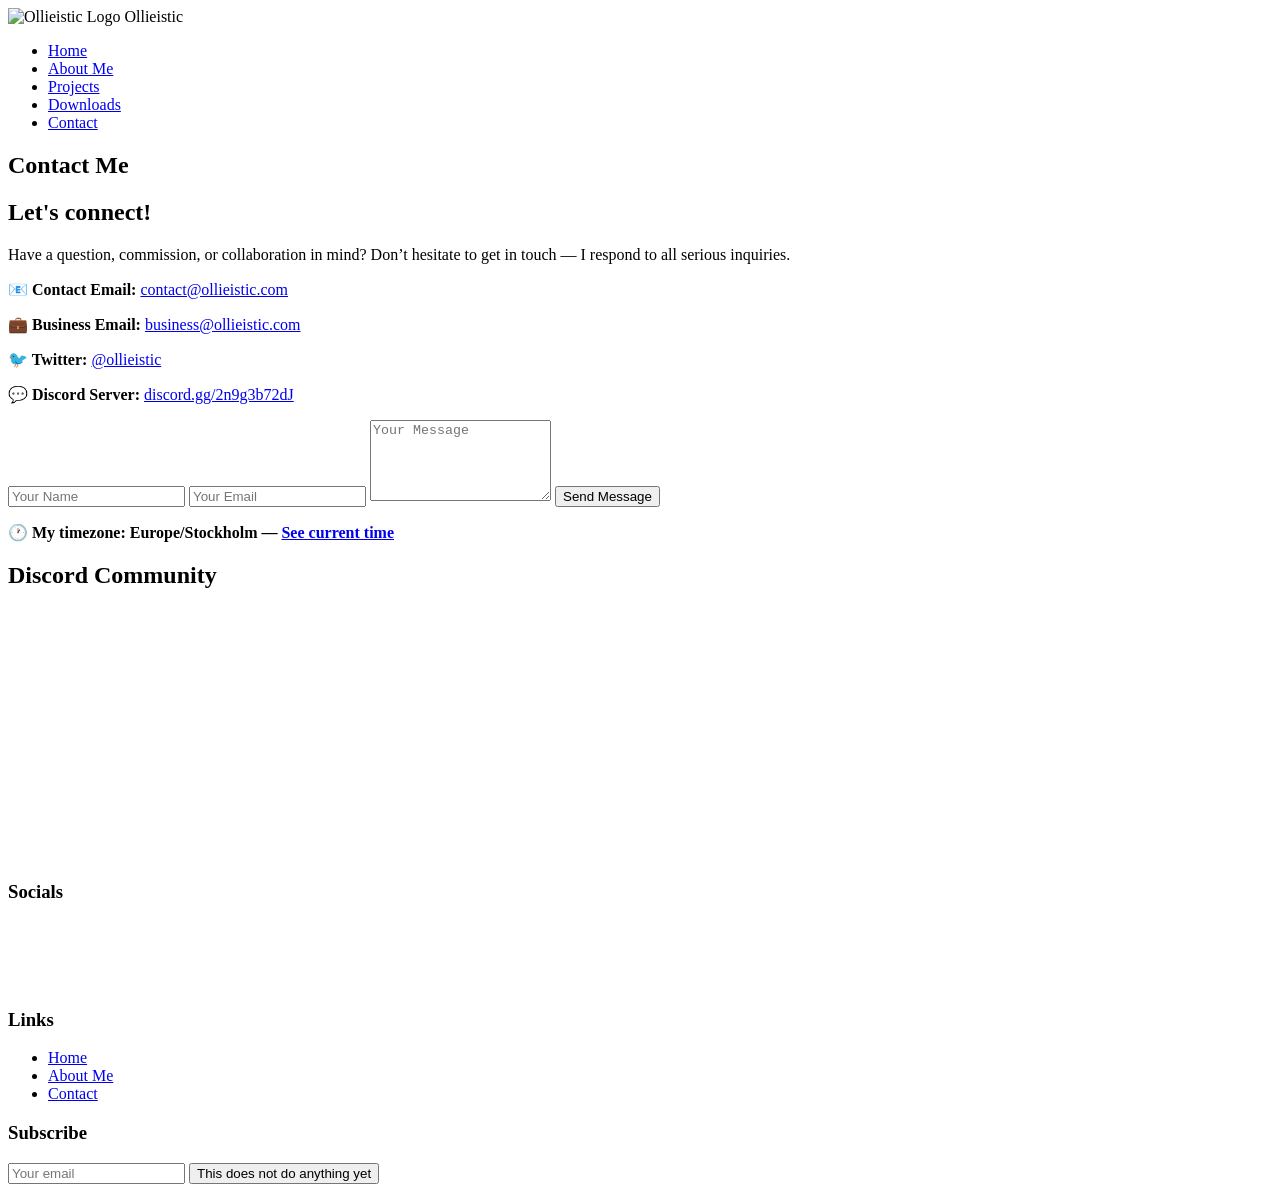
==== contact/index.html @ 779db969 "File upload" ====
<!DOCTYPE html>
<html lang="en">
<head>
  <meta charset="UTF-8" />
  <meta name="viewport" content="width=device-width, initial-scale=1" />
  <title>Contact | Ollieistic</title>
  <link rel="stylesheet" href="contact/styles.css" />
</head>
<body>
  <nav class="navbar">
    <div class="logo-container">
      <img src="images/logo.png" alt="Ollieistic Logo" class="logo" />
      <span class="logo-text">Ollieistic</span>
    </div>
    <ul class="nav-links">
      <li><a href="/" class="nav-link">Home</a></li>
      <li><a href="/#about" class="nav-link">About Me</a></li>
      <li><a href="/#projects" class="nav-link">Projects</a></li>
      <li><a href="/downloads" class="nav-link">Downloads</a></li>
      <li><a href="/contact" class="nav-link cta">Contact</a></li>
    </ul>
  </nav>

  <div class="content-container">

    <section class="contact-header">
        <h1>Contact Me</h1>
    </section>

    <div class="contact-grid">
      <div class="contact-info">
        <h2>Let's connect!</h2>
        <p>Have a question, commission, or collaboration in mind? Don’t hesitate to get in touch — I respond to all serious inquiries.</p>
        <p><strong>📧 Contact Email:</strong> <a href="mailto:contact@olliestic.com">contact@ollieistic.com</a></p>
        <p><strong>💼 Business Email:</strong> <a href="mailto:business@ollieistic.com">business@ollieistic.com</a></p>
        <p><strong>🐦 Twitter: </strong> <a href="https://twitter.com/ollieistic">@ollieistic</a></p>
        <p><strong>💬 Discord Server:</strong> <a href="https://discord.gg/2n9g3b72dJ">discord.gg/2n9g3b72dJ</a></p>
      </div>

      <form class="contact-form">
        <input type="text" placeholder="Your Name" required>
        <input type="email" placeholder="Your Email" required>
        <textarea rows="5" placeholder="Your Message" required></textarea>
        <button type="submit">Send Message</button>
      </form>
    </div>

    <section class="timezone-section">
        <p><strong>
            🕐 My timezone: Europe/Stockholm — 
            <a href="https://time.is/Stockholm" target="_blank" rel="noopener noreferrer">
                See current time
            </a>
        </strong></p>
    </section>
  </div>

    <section class="discord-widget">
        <h2>Discord Community</h2>
        <iframe
            src="https://discord.com/widget?id=1191199319190159390&theme=dark"
            width="550"
            height="250"
            allowtransparency="true"
            frameborder="0"
            sandbox="allow-popups allow-popups-to-escape-sandbox allow-same-origin allow-scripts">
        </iframe>
    </section>


  <footer class="site-footer">
    <div class="footer-container">

      <div class="footer-section">
        <h3>Socials</h3>
        <div class="social-icons">
          <a href="https://x.com/ollieistic" class="social-icon" target="_blank" aria-label="X"><img src="/images/social-icons/x.svg" alt="Twitter"></a>
          <a href="https://github.com/ollieistic" class="social-icon" target="_blank" aria-label="GitHub"><img src="/images/social-icons/github.svg" alt="GitHub"></a>
          <a href="https://youtube.com/@ollieistic" class="social-icon" target="_blank" aria-label="YouTube"><img src="/images/social-icons/youtube.svg" alt="YouTube"></a>
          <a href="https://discord.gg/2n9g3b72dJ" class="social-icon" target="_blank" aria-label="Discord"><img src="/images/social-icons/discord.svg" alt="Discord"></a>
          <a href="https://www.roblox.com/users/963408600/profile" class="social-icon" target="_blank" aria-label="Roblox"><img src="/images/social-icons/roblox.svg" alt="Roblox"></a>
          <a href="https://steamcommunity.com/id/ollieistic" class="social-icon" target="_blank" aria-label="Steam"><img src="/images/social-icons/steam.svg" alt="Steam"></a>
          <a href="https://paypal.me/ollieistic" class="social-icon" target="_blank" aria-label="PayPal"><img src="/images/social-icons/paypal.svg" alt="PayPal"></a>
        </div>
      </div>

      <div class="footer-section">
        <h3>Links</h3>
        <ul class="footer-links">
          <li><a href="/">Home</a></li>
          <li><a href="/#about">About Me</a></li>
          <li><a href="/contact">Contact</a></li>
        </ul>
      </div>

      <div class="footer-section">
        <h3>Subscribe</h3>
        <form class="subscribe-form">
          <input type="email" placeholder="Your email" required>
          <button type="submit">This does not do anything yet</button>
        </form>
      </div>
    </div>
  </footer>
</body>
</html>
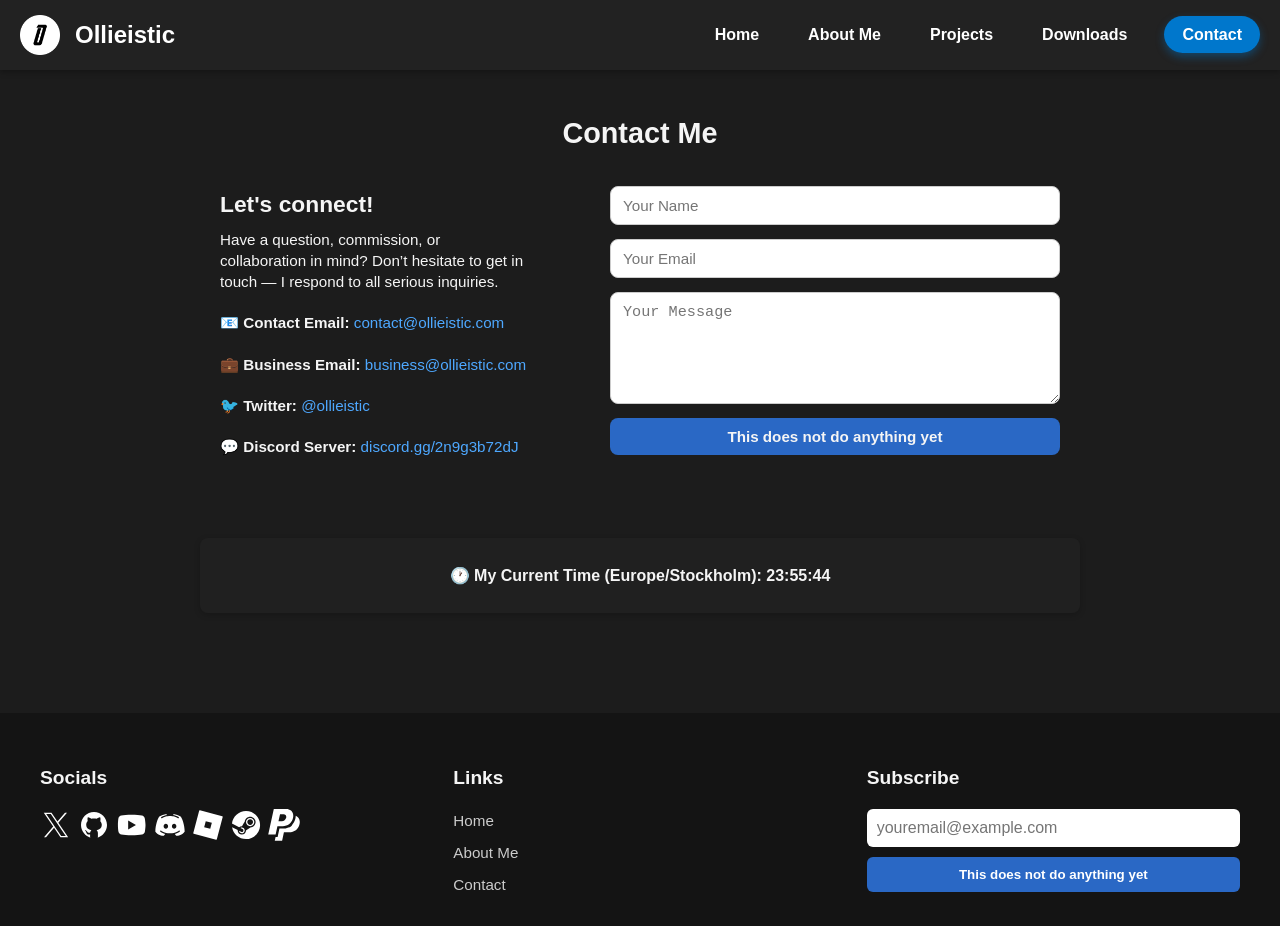
==== commit d2b2c8b2: "deploy: 174a181e7b8d6e71dcfb3ba473364c70d91aa9e7" ====
--- a/contact/index.html
+++ b/contact/index.html
@@ -4,12 +4,14 @@
   <meta charset="UTF-8" />
   <meta name="viewport" content="width=device-width, initial-scale=1" />
   <title>Contact | Ollieistic</title>
-  <link rel="stylesheet" href="contact/styles.css" />
+  <link rel="stylesheet" href="/src/css/contact.css" />
+  <link rel="stylesheet" href="/src/css/shared.css" />
+  <script src="/src/js/timezone.js" defer></script>
 </head>
 <body>
   <nav class="navbar">
     <div class="logo-container">
-      <img src="images/logo.png" alt="Ollieistic Logo" class="logo" />
+      <img src="/src/assets/img/logo.png" alt="Logo" class="logo" />
       <span class="logo-text">Ollieistic</span>
     </div>
     <ul class="nav-links">
@@ -41,66 +43,50 @@
         <input type="text" placeholder="Your Name" required>
         <input type="email" placeholder="Your Email" required>
         <textarea rows="5" placeholder="Your Message" required></textarea>
-        <button type="submit">Send Message</button>
+        <button type="submit">This does not do anything yet</button>
       </form>
     </div>
 
     <section class="timezone-section">
-        <p><strong>
-            🕐 My timezone: Europe/Stockholm — 
-            <a href="https://time.is/Stockholm" target="_blank" rel="noopener noreferrer">
-                See current time
-            </a>
-        </strong></p>
+      <p><strong>
+        🕐 My Current Time (Europe/Stockholm): <span id="sweden-time">Loading...</span>
+      </strong></p>
     </section>
-  </div>
+    </div>
 
-    <section class="discord-widget">
-        <h2>Discord Community</h2>
-        <iframe
-            src="https://discord.com/widget?id=1191199319190159390&theme=dark"
-            width="550"
-            height="250"
-            allowtransparency="true"
-            frameborder="0"
-            sandbox="allow-popups allow-popups-to-escape-sandbox allow-same-origin allow-scripts">
-        </iframe>
-    </section>
+    <footer class="site-footer">
+      <div class="footer-container">
 
+        <div class="footer-section">
+          <h3>Socials</h3>
+          <div class="social-icons">
+            <a href="https://x.com/ollieistic" class="social-icon" target="_blank" aria-label="X"><img src="/src/assets/icons/x.svg" alt="Twitter"></a>
+            <a href="https://github.com/ollieistic" class="social-icon" target="_blank" aria-label="GitHub"><img src="/src/assets/icons/github.svg" alt="GitHub"></a>
+            <a href="https://youtube.com/@ollieistic" class="social-icon" target="_blank" aria-label="YouTube"><img src="/src/assets/icons/youtube.svg" alt="YouTube"></a>
+            <a href="https://discord.gg/2n9g3b72dJ" class="social-icon" target="_blank" aria-label="Discord"><img src="/src/assets/icons/discord.svg" alt="Discord"></a>
+            <a href="https://www.roblox.com/users/yourid/profile" class="social-icon" target="_blank" aria-label="Roblox"><img src="/src/assets/icons/roblox.svg" alt="Roblox"></a>
+            <a href="https://steamcommunity.com/id/ollieistic" class="social-icon" target="_blank" aria-label="Steam"><img src="/src/assets/icons/steam.svg" alt="Steam"></a>
+            <a href="https://paypal.me/ollieistic" class="social-icon" target="_blank" aria-label="PayPal"><img src="/src/assets/icons/paypal.svg" alt="PayPal"></a>
+          </div>
+        </div>
 
-  <footer class="site-footer">
-    <div class="footer-container">
+        <div class="footer-section">
+          <h3>Links</h3>
+          <ul class="footer-links">
+            <li><a href="/">Home</a></li>
+            <li><a href="#about">About Me</a></li>
+            <li><a href="/contact">Contact</a></li>
+          </ul>
+        </div>
 
       <div class="footer-section">
-        <h3>Socials</h3>
-        <div class="social-icons">
-          <a href="https://x.com/ollieistic" class="social-icon" target="_blank" aria-label="X"><img src="/images/social-icons/x.svg" alt="Twitter"></a>
-          <a href="https://github.com/ollieistic" class="social-icon" target="_blank" aria-label="GitHub"><img src="/images/social-icons/github.svg" alt="GitHub"></a>
-          <a href="https://youtube.com/@ollieistic" class="social-icon" target="_blank" aria-label="YouTube"><img src="/images/social-icons/youtube.svg" alt="YouTube"></a>
-          <a href="https://discord.gg/2n9g3b72dJ" class="social-icon" target="_blank" aria-label="Discord"><img src="/images/social-icons/discord.svg" alt="Discord"></a>
-          <a href="https://www.roblox.com/users/963408600/profile" class="social-icon" target="_blank" aria-label="Roblox"><img src="/images/social-icons/roblox.svg" alt="Roblox"></a>
-          <a href="https://steamcommunity.com/id/ollieistic" class="social-icon" target="_blank" aria-label="Steam"><img src="/images/social-icons/steam.svg" alt="Steam"></a>
-          <a href="https://paypal.me/ollieistic" class="social-icon" target="_blank" aria-label="PayPal"><img src="/images/social-icons/paypal.svg" alt="PayPal"></a>
+          <h3>Subscribe</h3>
+          <form class="subscribe-form">
+            <input type="email" placeholder="youremail@example.com" required>
+            <button type="submit">This does not do anything yet</button>
+          </form>
         </div>
       </div>
-
-      <div class="footer-section">
-        <h3>Links</h3>
-        <ul class="footer-links">
-          <li><a href="/">Home</a></li>
-          <li><a href="/#about">About Me</a></li>
-          <li><a href="/contact">Contact</a></li>
-        </ul>
-      </div>
-
-      <div class="footer-section">
-        <h3>Subscribe</h3>
-        <form class="subscribe-form">
-          <input type="email" placeholder="Your email" required>
-          <button type="submit">This does not do anything yet</button>
-        </form>
-      </div>
-    </div>
-  </footer>
+    </footer>
 </body>
 </html>
--- a/src/css/contact.css
+++ b/src/css/contact.css
@@ -0,0 +1,92 @@
+/* CONTACT */
+.contact-header {
+  text-align: center;
+  max-width: 650px;
+  margin: 0 auto 30px;
+  padding: 0 15px;
+}
+
+.contact-header h1 {
+  color: #f5f5f5;
+  font-size: 1.8rem;
+  margin-bottom: 8px;
+}
+
+.contact-form {
+  flex: 1;
+  min-width: 450px;
+  max-width: 100%;
+  display: flex;
+  flex-direction: column;
+  gap: 14px;
+  margin: 0 auto;
+}
+
+.contact-form input,
+.contact-form textarea {
+  padding: 10px 12px;
+  border-radius: 8px;
+  border: 1px solid #ccc;
+  font-size: 0.95rem;
+}
+
+.contact-form button {
+  background-color: #2a68c5;
+  color: #f5f5f5;
+  font-weight: bold;
+  border: none;
+  padding: 10px 14px;
+  border-radius: 8px;
+  font-size: 0.95rem;
+  cursor: pointer;
+  transition: background-color 0.3s ease, box-shadow 0.2s ease;
+}
+
+.contact-form button:hover {
+  background-color: #255fb6;
+  box-shadow: 0 4px 10px rgba(0,0,0,0.1);
+}
+
+.contact-grid {
+  display: flex;
+  gap: 80px;
+  justify-content: space-between;
+  flex-wrap: wrap;
+  max-width: 1000px;
+  margin: 0 auto;
+  padding: 0 20px;
+}
+
+.contact-info {
+  flex: 1;
+  min-width: 250px;
+  font-size: 0.95rem;
+  color: #f5f5f5;
+}
+
+.contact-info p {
+  margin: 6px 0 20px;
+  line-height: 1.4;
+  color: #f5f5f5;
+}
+
+.contact-info a {
+  color: #4ea8ff;
+  text-decoration: none;
+}
+
+.contact-info a:hover {
+  text-decoration: underline;
+}
+
+
+/* TIMEZONE */
+.timezone-section {
+  text-align: center;
+  margin-top: 60px;
+  padding: 25px;
+  background-color: #202020;
+  color: #f5f5f5;
+  border-radius: 8px;
+  box-shadow: 0 2px 6px rgba(0, 0, 0, 0.2);
+}
--- a/src/css/shared.css
+++ b/src/css/shared.css
@@ -0,0 +1,234 @@
+/* GLOBAL */
+* {
+  margin: 0;
+  padding: 0;
+  box-sizing: border-box;
+}
+
+/* HEADER & NAVBAR */
+header {
+  text-align: center;
+  margin-bottom: 40px;
+}
+
+header h1 {
+  font-size: 3rem;
+  margin-bottom: 10px;
+}
+
+header p {
+  font-size: 1.2rem;
+  color: #555;
+}
+
+section {
+  margin-bottom: 40px;
+}
+
+.navbar {
+  position: sticky;
+  top: 0;
+  left: 0;
+  right: 0;
+  width: 100vw;
+  background-color: #222;
+  color: white;
+  display: flex;
+  justify-content: space-between;
+  align-items: center;
+  padding: 15px 20px;
+  z-index: 100;
+  box-sizing: border-box;
+  margin: 0;
+  box-shadow: 0 2px 6px rgba(0,0,0,0.3);
+}
+
+.logo-container {
+  display: flex;
+  align-items: center;
+  gap: 15px;
+}
+
+.logo {
+  height: 40px;
+  width: auto;
+}
+
+.logo-text {
+  font-size: 1.5rem;
+  font-weight: 700;
+}
+
+.nav-links {
+  list-style: none;
+  display: flex;
+  gap: 25px;
+  margin: 0;
+}
+
+.nav-link {
+  color: white;
+  text-decoration: none;
+  font-weight: 600;
+  padding: 8px 12px;
+  transition: background-color 0.3s ease, color 0.3s ease;
+  border-radius: 4px;
+}
+
+.nav-link:hover {
+  background-color: #555;
+  color: #fff;
+}
+
+.nav-link.cta {
+  background-color: #0077cc;
+  color: white;
+  font-weight: 700;
+  padding: 10px 18px;
+  border-radius: 25px;
+  box-shadow: 0 4px 8px rgb(0 119 204 / 0.4);
+  transition: background-color 0.3s ease, box-shadow 0.3s ease;
+}
+
+.nav-link.cta:hover {
+  background-color: #005fa3;
+  box-shadow: 0 6px 12px rgb(0 95 163 / 0.6);
+}
+
+@media (max-width: 600px) {
+  .navbar {
+    flex-direction: column;
+    gap: 10px;
+  }
+  .nav-links {
+    flex-direction: column;
+    gap: 12px;
+  }
+}
+
+/* BODY & CONTENT */
+body {
+  font-family: 'Segoe UI', Tahoma, Geneva, Verdana, sans-serif;
+  background: #1c1c1c;
+  color: #333;
+  line-height: 1.6;
+  padding: 0;
+  margin: 0;
+}
+
+.content-container {
+  padding: 40px;
+  padding-left: 200px;
+  padding-right: 200px;
+  max-width: none;
+  width: 100%;
+  box-sizing: border-box;
+  margin: 0 auto;
+}
+
+
+/* FOOTER */
+.site-footer {
+  background-color: #141414;
+  color: #fff;
+  padding: 50px 20px 20px;
+  font-size: 0.95rem;
+  margin-top: 20px;
+}
+
+.footer-container {
+  display: flex;
+  flex-wrap: wrap;
+  justify-content: space-between;
+  gap: 40px;
+  max-width: 1200px;
+  margin: 0 auto;
+}
+
+.footer-section {
+  flex: 1;
+  min-width: 250px;
+}
+
+.footer-section h3 {
+  font-size: 1.2rem;
+  margin-bottom: 15px;
+  color: #f5f5f5;
+}
+
+.social-icons {
+  display: flex;
+  flex-wrap: wrap;
+  justify-content: left;
+  gap: 6px;
+  max-width: 300px;
+  margin: 0;
+}
+
+.social-icon img,
+.social-icon svg {
+  width: 32px;
+  height: 32px;
+  display: block;
+  transition: transform 0.2s ease;
+  fill: currentColor;
+}
+
+.social-icon img:hover,
+.social-icon svg:hover {
+  transform: scale(1.1);
+}
+
+.footer-links {
+  list-style: none;
+  padding: 0;
+}
+
+.footer-links li {
+  margin: 8px 0;
+}
+
+.footer-links a {
+  color: #ccc;
+  text-decoration: none;
+  transition: color 0.2s ease;
+}
+
+.footer-links a:hover {
+  color: #f5f5f5;
+}
+
+.subscribe-form {
+  display: flex;
+  flex-direction: column;
+  gap: 10px;
+}
+
+.subscribe-form input[type="email"] {
+  padding: 10px;
+  border-radius: 6px;
+  border: none;
+  font-size: 1rem;
+}
+
+.subscribe-form button {
+  padding: 10px;
+  background-color: #2a68c5;
+  color: white;
+  font-weight: bold;
+  border: none;
+  border-radius: 6px;
+  cursor: pointer;
+  transition: background-color 0.3s ease;
+}
+
+.subscribe-form button:hover {
+  background-color: #255fb6;
+}
+
+.footer-bottom {
+  margin-top: 40px;
+  text-align: center;
+  font-size: 0.85rem;
+  color: #aaa;
+}
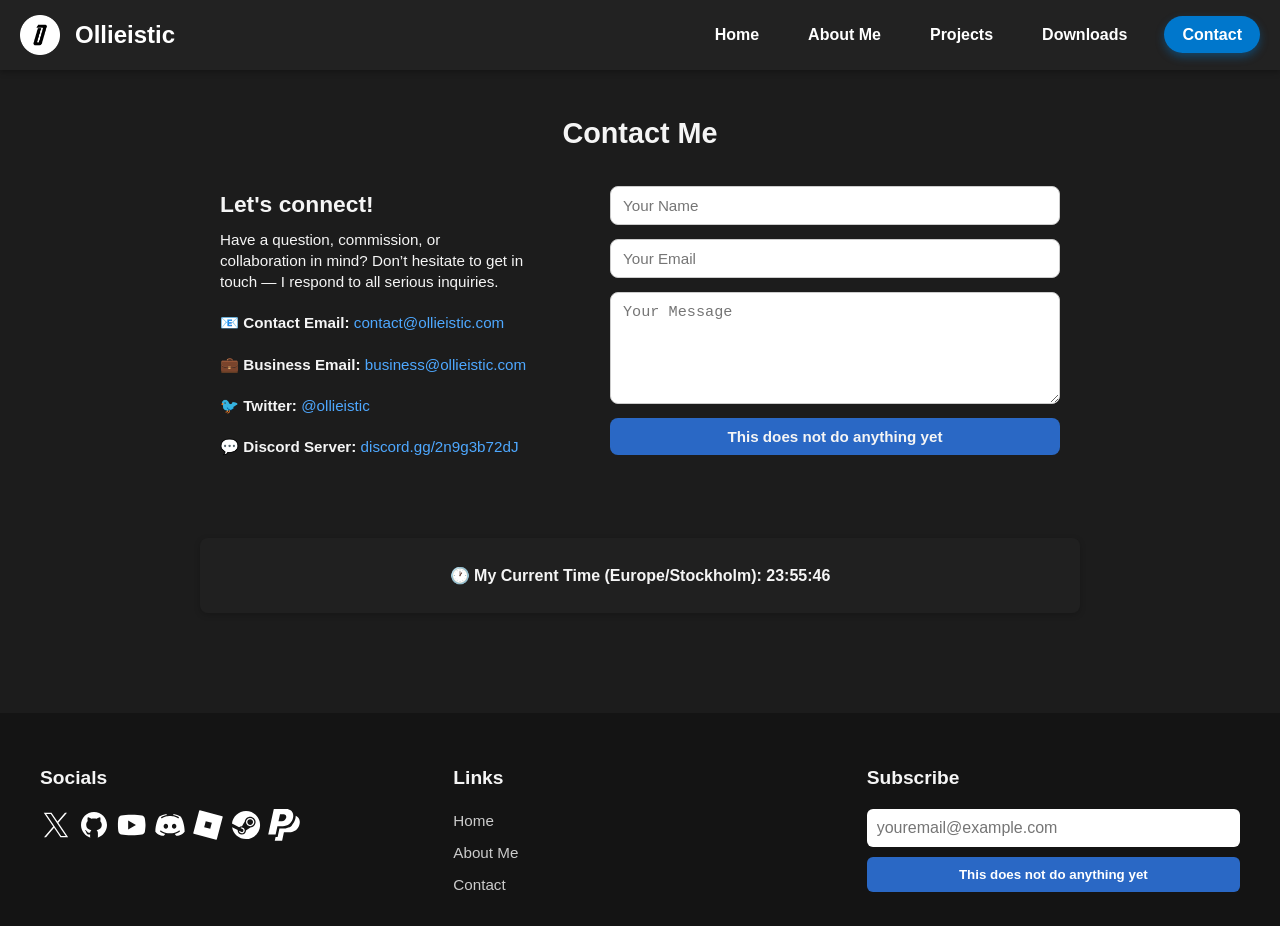
==== commit 8bd6c85c: "deploy: 1ccce75548903b7d5dc408d2ad320f66c40d2da7" ====
--- a/contact/index.html
+++ b/contact/index.html
@@ -4,14 +4,14 @@
   <meta charset="UTF-8" />
   <meta name="viewport" content="width=device-width, initial-scale=1" />
   <title>Contact | Ollieistic</title>
-  <link rel="stylesheet" href="/src/css/contact.css" />
-  <link rel="stylesheet" href="/src/css/shared.css" />
-  <script src="/src/js/timezone.js" defer></script>
+  <link rel="stylesheet" href="/css/contact.css" />
+  <link rel="stylesheet" href="/css/shared.css" />
+  <script src="/js/timezone.js" defer></script>
 </head>
 <body>
   <nav class="navbar">
     <div class="logo-container">
-      <img src="/src/assets/img/logo.png" alt="Logo" class="logo" />
+      <img src="/assets/img/logo.png" alt="Logo" class="logo" />
       <span class="logo-text">Ollieistic</span>
     </div>
     <ul class="nav-links">
@@ -60,13 +60,13 @@
         <div class="footer-section">
           <h3>Socials</h3>
           <div class="social-icons">
-            <a href="https://x.com/ollieistic" class="social-icon" target="_blank" aria-label="X"><img src="/src/assets/icons/x.svg" alt="Twitter"></a>
-            <a href="https://github.com/ollieistic" class="social-icon" target="_blank" aria-label="GitHub"><img src="/src/assets/icons/github.svg" alt="GitHub"></a>
-            <a href="https://youtube.com/@ollieistic" class="social-icon" target="_blank" aria-label="YouTube"><img src="/src/assets/icons/youtube.svg" alt="YouTube"></a>
-            <a href="https://discord.gg/2n9g3b72dJ" class="social-icon" target="_blank" aria-label="Discord"><img src="/src/assets/icons/discord.svg" alt="Discord"></a>
-            <a href="https://www.roblox.com/users/yourid/profile" class="social-icon" target="_blank" aria-label="Roblox"><img src="/src/assets/icons/roblox.svg" alt="Roblox"></a>
-            <a href="https://steamcommunity.com/id/ollieistic" class="social-icon" target="_blank" aria-label="Steam"><img src="/src/assets/icons/steam.svg" alt="Steam"></a>
-            <a href="https://paypal.me/ollieistic" class="social-icon" target="_blank" aria-label="PayPal"><img src="/src/assets/icons/paypal.svg" alt="PayPal"></a>
+            <a href="https://x.com/ollieistic" class="social-icon" target="_blank" aria-label="X"><img src="/assets/icons/x.svg" alt="Twitter"></a>
+            <a href="https://github.com/ollieistic" class="social-icon" target="_blank" aria-label="GitHub"><img src="/assets/icons/github.svg" alt="GitHub"></a>
+            <a href="https://youtube.com/@ollieistic" class="social-icon" target="_blank" aria-label="YouTube"><img src="/assets/icons/youtube.svg" alt="YouTube"></a>
+            <a href="https://discord.gg/2n9g3b72dJ" class="social-icon" target="_blank" aria-label="Discord"><img src="/assets/icons/discord.svg" alt="Discord"></a>
+            <a href="https://www.roblox.com/users/yourid/profile" class="social-icon" target="_blank" aria-label="Roblox"><img src="/assets/icons/roblox.svg" alt="Roblox"></a>
+            <a href="https://steamcommunity.com/id/ollieistic" class="social-icon" target="_blank" aria-label="Steam"><img src="/assets/icons/steam.svg" alt="Steam"></a>
+            <a href="https://paypal.me/ollieistic" class="social-icon" target="_blank" aria-label="PayPal"><img src="/assets/icons/paypal.svg" alt="PayPal"></a>
           </div>
         </div>
 
@@ -74,7 +74,7 @@
           <h3>Links</h3>
           <ul class="footer-links">
             <li><a href="/">Home</a></li>
-            <li><a href="#about">About Me</a></li>
+            <li><a href="/#about">About Me</a></li>
             <li><a href="/contact">Contact</a></li>
           </ul>
         </div>
--- a/css/contact.css
+++ b/css/contact.css
@@ -0,0 +1,92 @@
+/* CONTACT */
+.contact-header {
+  text-align: center;
+  max-width: 650px;
+  margin: 0 auto 30px;
+  padding: 0 15px;
+}
+
+.contact-header h1 {
+  color: #f5f5f5;
+  font-size: 1.8rem;
+  margin-bottom: 8px;
+}
+
+.contact-form {
+  flex: 1;
+  min-width: 450px;
+  max-width: 100%;
+  display: flex;
+  flex-direction: column;
+  gap: 14px;
+  margin: 0 auto;
+}
+
+.contact-form input,
+.contact-form textarea {
+  padding: 10px 12px;
+  border-radius: 8px;
+  border: 1px solid #ccc;
+  font-size: 0.95rem;
+}
+
+.contact-form button {
+  background-color: #2a68c5;
+  color: #f5f5f5;
+  font-weight: bold;
+  border: none;
+  padding: 10px 14px;
+  border-radius: 8px;
+  font-size: 0.95rem;
+  cursor: pointer;
+  transition: background-color 0.3s ease, box-shadow 0.2s ease;
+}
+
+.contact-form button:hover {
+  background-color: #255fb6;
+  box-shadow: 0 4px 10px rgba(0,0,0,0.1);
+}
+
+.contact-grid {
+  display: flex;
+  gap: 80px;
+  justify-content: space-between;
+  flex-wrap: wrap;
+  max-width: 1000px;
+  margin: 0 auto;
+  padding: 0 20px;
+}
+
+.contact-info {
+  flex: 1;
+  min-width: 250px;
+  font-size: 0.95rem;
+  color: #f5f5f5;
+}
+
+.contact-info p {
+  margin: 6px 0 20px;
+  line-height: 1.4;
+  color: #f5f5f5;
+}
+
+.contact-info a {
+  color: #4ea8ff;
+  text-decoration: none;
+}
+
+.contact-info a:hover {
+  text-decoration: underline;
+}
+
+
+/* TIMEZONE */
+.timezone-section {
+  text-align: center;
+  margin-top: 60px;
+  padding: 25px;
+  background-color: #202020;
+  color: #f5f5f5;
+  border-radius: 8px;
+  box-shadow: 0 2px 6px rgba(0, 0, 0, 0.2);
+}
--- a/css/shared.css
+++ b/css/shared.css
@@ -0,0 +1,234 @@
+/* GLOBAL */
+* {
+  margin: 0;
+  padding: 0;
+  box-sizing: border-box;
+}
+
+/* HEADER & NAVBAR */
+header {
+  text-align: center;
+  margin-bottom: 40px;
+}
+
+header h1 {
+  font-size: 3rem;
+  margin-bottom: 10px;
+}
+
+header p {
+  font-size: 1.2rem;
+  color: #555;
+}
+
+section {
+  margin-bottom: 40px;
+}
+
+.navbar {
+  position: sticky;
+  top: 0;
+  left: 0;
+  right: 0;
+  width: 100vw;
+  background-color: #222;
+  color: white;
+  display: flex;
+  justify-content: space-between;
+  align-items: center;
+  padding: 15px 20px;
+  z-index: 100;
+  box-sizing: border-box;
+  margin: 0;
+  box-shadow: 0 2px 6px rgba(0,0,0,0.3);
+}
+
+.logo-container {
+  display: flex;
+  align-items: center;
+  gap: 15px;
+}
+
+.logo {
+  height: 40px;
+  width: auto;
+}
+
+.logo-text {
+  font-size: 1.5rem;
+  font-weight: 700;
+}
+
+.nav-links {
+  list-style: none;
+  display: flex;
+  gap: 25px;
+  margin: 0;
+}
+
+.nav-link {
+  color: white;
+  text-decoration: none;
+  font-weight: 600;
+  padding: 8px 12px;
+  transition: background-color 0.3s ease, color 0.3s ease;
+  border-radius: 4px;
+}
+
+.nav-link:hover {
+  background-color: #555;
+  color: #fff;
+}
+
+.nav-link.cta {
+  background-color: #0077cc;
+  color: white;
+  font-weight: 700;
+  padding: 10px 18px;
+  border-radius: 25px;
+  box-shadow: 0 4px 8px rgb(0 119 204 / 0.4);
+  transition: background-color 0.3s ease, box-shadow 0.3s ease;
+}
+
+.nav-link.cta:hover {
+  background-color: #005fa3;
+  box-shadow: 0 6px 12px rgb(0 95 163 / 0.6);
+}
+
+@media (max-width: 600px) {
+  .navbar {
+    flex-direction: column;
+    gap: 10px;
+  }
+  .nav-links {
+    flex-direction: column;
+    gap: 12px;
+  }
+}
+
+/* BODY & CONTENT */
+body {
+  font-family: 'Segoe UI', Tahoma, Geneva, Verdana, sans-serif;
+  background: #1c1c1c;
+  color: #333;
+  line-height: 1.6;
+  padding: 0;
+  margin: 0;
+}
+
+.content-container {
+  padding: 40px;
+  padding-left: 200px;
+  padding-right: 200px;
+  max-width: none;
+  width: 100%;
+  box-sizing: border-box;
+  margin: 0 auto;
+}
+
+
+/* FOOTER */
+.site-footer {
+  background-color: #141414;
+  color: #fff;
+  padding: 50px 20px 20px;
+  font-size: 0.95rem;
+  margin-top: 20px;
+}
+
+.footer-container {
+  display: flex;
+  flex-wrap: wrap;
+  justify-content: space-between;
+  gap: 40px;
+  max-width: 1200px;
+  margin: 0 auto;
+}
+
+.footer-section {
+  flex: 1;
+  min-width: 250px;
+}
+
+.footer-section h3 {
+  font-size: 1.2rem;
+  margin-bottom: 15px;
+  color: #f5f5f5;
+}
+
+.social-icons {
+  display: flex;
+  flex-wrap: wrap;
+  justify-content: left;
+  gap: 6px;
+  max-width: 300px;
+  margin: 0;
+}
+
+.social-icon img,
+.social-icon svg {
+  width: 32px;
+  height: 32px;
+  display: block;
+  transition: transform 0.2s ease;
+  fill: currentColor;
+}
+
+.social-icon img:hover,
+.social-icon svg:hover {
+  transform: scale(1.1);
+}
+
+.footer-links {
+  list-style: none;
+  padding: 0;
+}
+
+.footer-links li {
+  margin: 8px 0;
+}
+
+.footer-links a {
+  color: #ccc;
+  text-decoration: none;
+  transition: color 0.2s ease;
+}
+
+.footer-links a:hover {
+  color: #f5f5f5;
+}
+
+.subscribe-form {
+  display: flex;
+  flex-direction: column;
+  gap: 10px;
+}
+
+.subscribe-form input[type="email"] {
+  padding: 10px;
+  border-radius: 6px;
+  border: none;
+  font-size: 1rem;
+}
+
+.subscribe-form button {
+  padding: 10px;
+  background-color: #2a68c5;
+  color: white;
+  font-weight: bold;
+  border: none;
+  border-radius: 6px;
+  cursor: pointer;
+  transition: background-color 0.3s ease;
+}
+
+.subscribe-form button:hover {
+  background-color: #255fb6;
+}
+
+.footer-bottom {
+  margin-top: 40px;
+  text-align: center;
+  font-size: 0.85rem;
+  color: #aaa;
+}
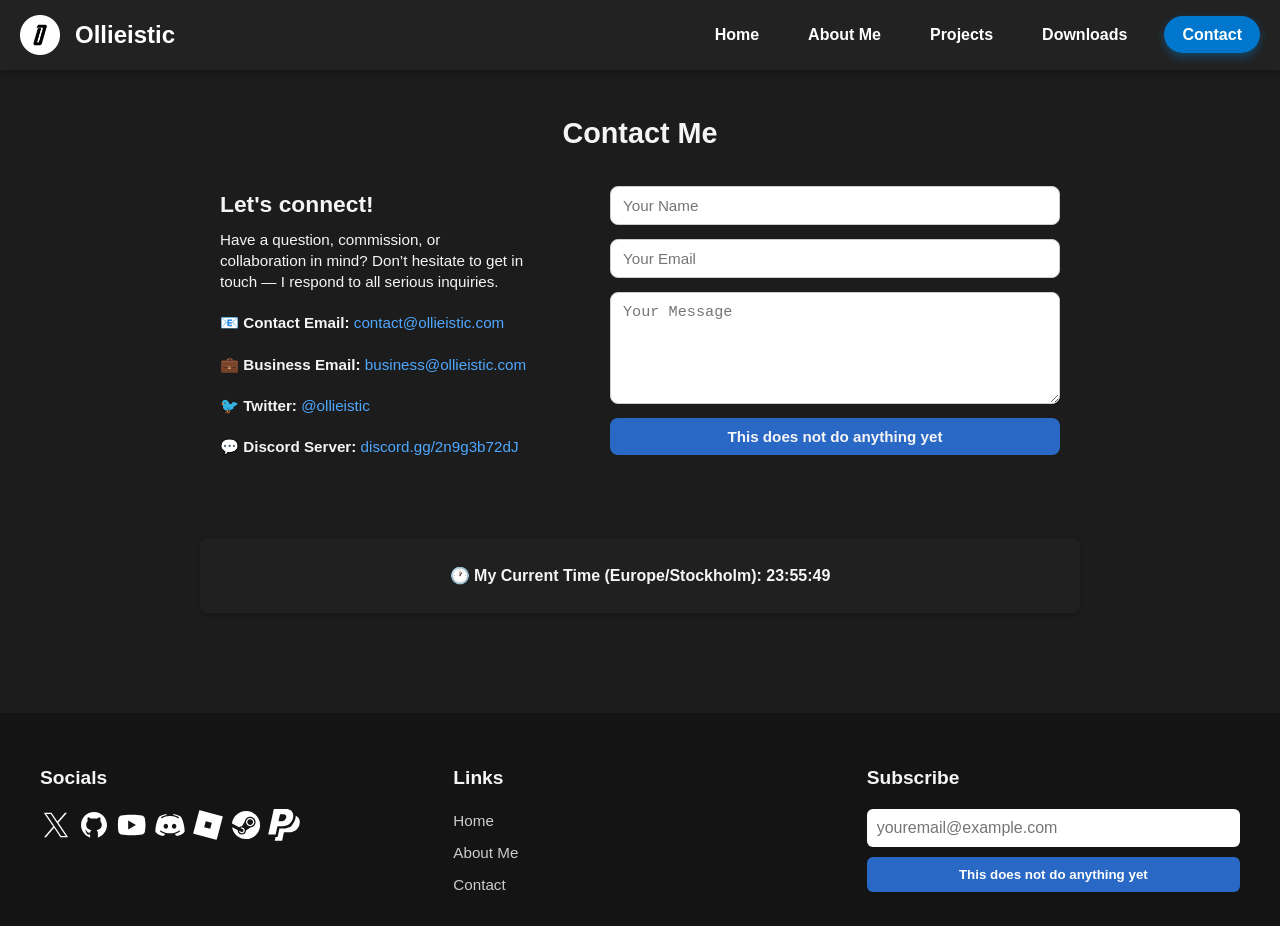
==== commit 45942d90: "deploy: a534d64a853204ab577b952e34eb9bbed043ef56" ====
--- a/contact/index.html
+++ b/contact/index.html
@@ -1,17 +1,18 @@
 <!DOCTYPE html>
 <html lang="en">
 <head>
-  <meta charset="UTF-8" />
-  <meta name="viewport" content="width=device-width, initial-scale=1" />
+  <meta charset="UTF-8"/>
+  <meta name="viewport" content="width=device-width, initial-scale=1"/>
   <title>Contact | Ollieistic</title>
-  <link rel="stylesheet" href="/css/contact.css" />
-  <link rel="stylesheet" href="/css/shared.css" />
+  <link rel="stylesheet" href="/css/contact.css"/>
+  <link rel="stylesheet" href="/css/shared.css"/>
+  <link rel="icon" type="image/png" sizes="32x32" href="/assets/icons/favicon.png"/>
   <script src="/js/timezone.js" defer></script>
 </head>
 <body>
   <nav class="navbar">
     <div class="logo-container">
-      <img src="/assets/img/logo.png" alt="Logo" class="logo" />
+      <img src="/assets/img/logo.png" alt="Logo" class="logo" >
       <span class="logo-text">Ollieistic</span>
     </div>
     <ul class="nav-links">
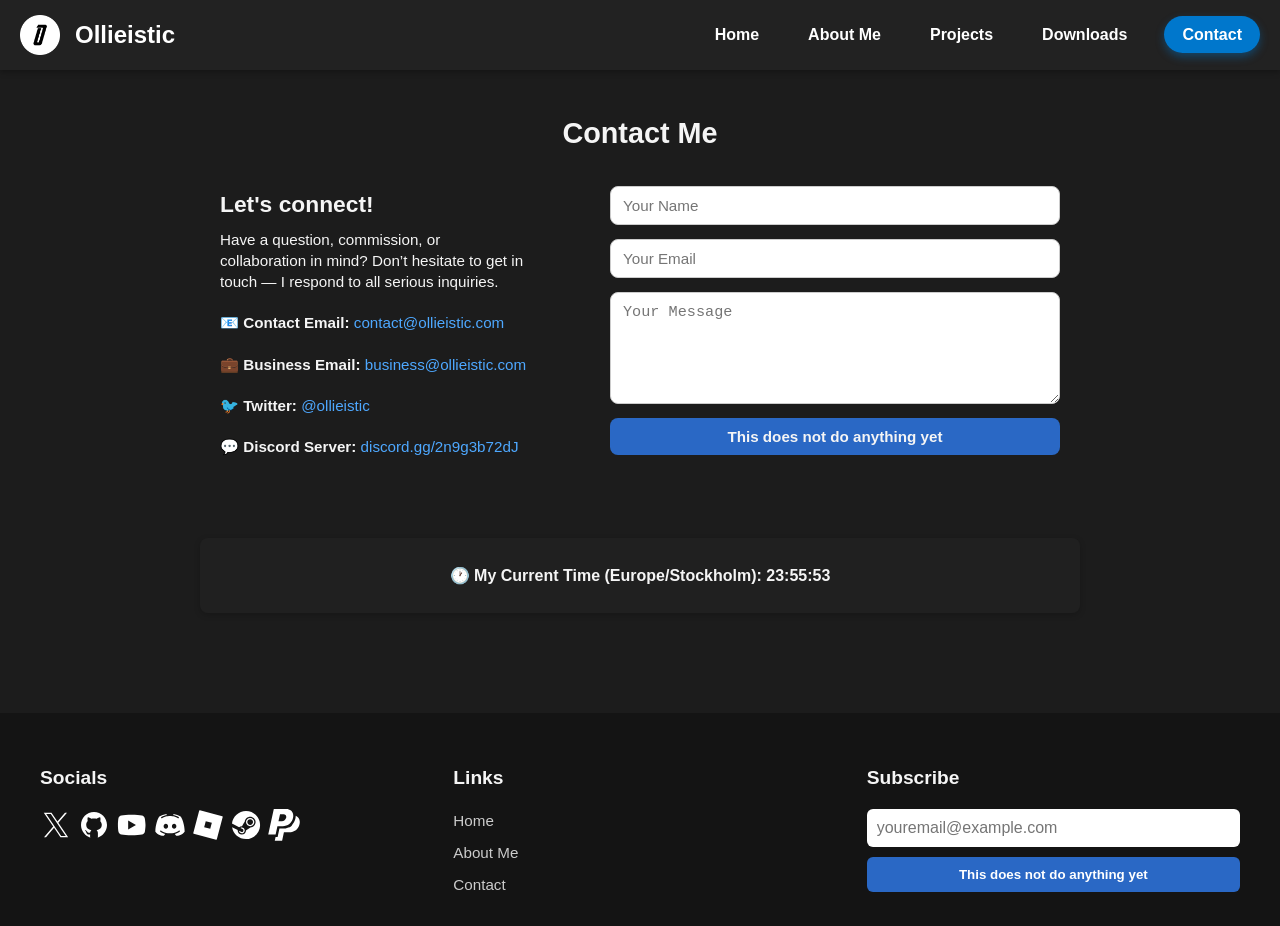
==== commit 97d44977: "deploy: fbb1f2ae51b282fda6940d770368c337c1ca87c8" ====
--- a/contact/index.html
+++ b/contact/index.html
@@ -6,7 +6,7 @@
   <title>Contact | Ollieistic</title>
   <link rel="stylesheet" href="/css/contact.css"/>
   <link rel="stylesheet" href="/css/shared.css"/>
-  <link rel="icon" type="image/png" sizes="32x32" href="/assets/icons/favicon.png"/>
+  <link rel="icon" type="image/png" href="/assets/icons/favicon.png"/>
   <script src="/js/timezone.js" defer></script>
 </head>
 <body>
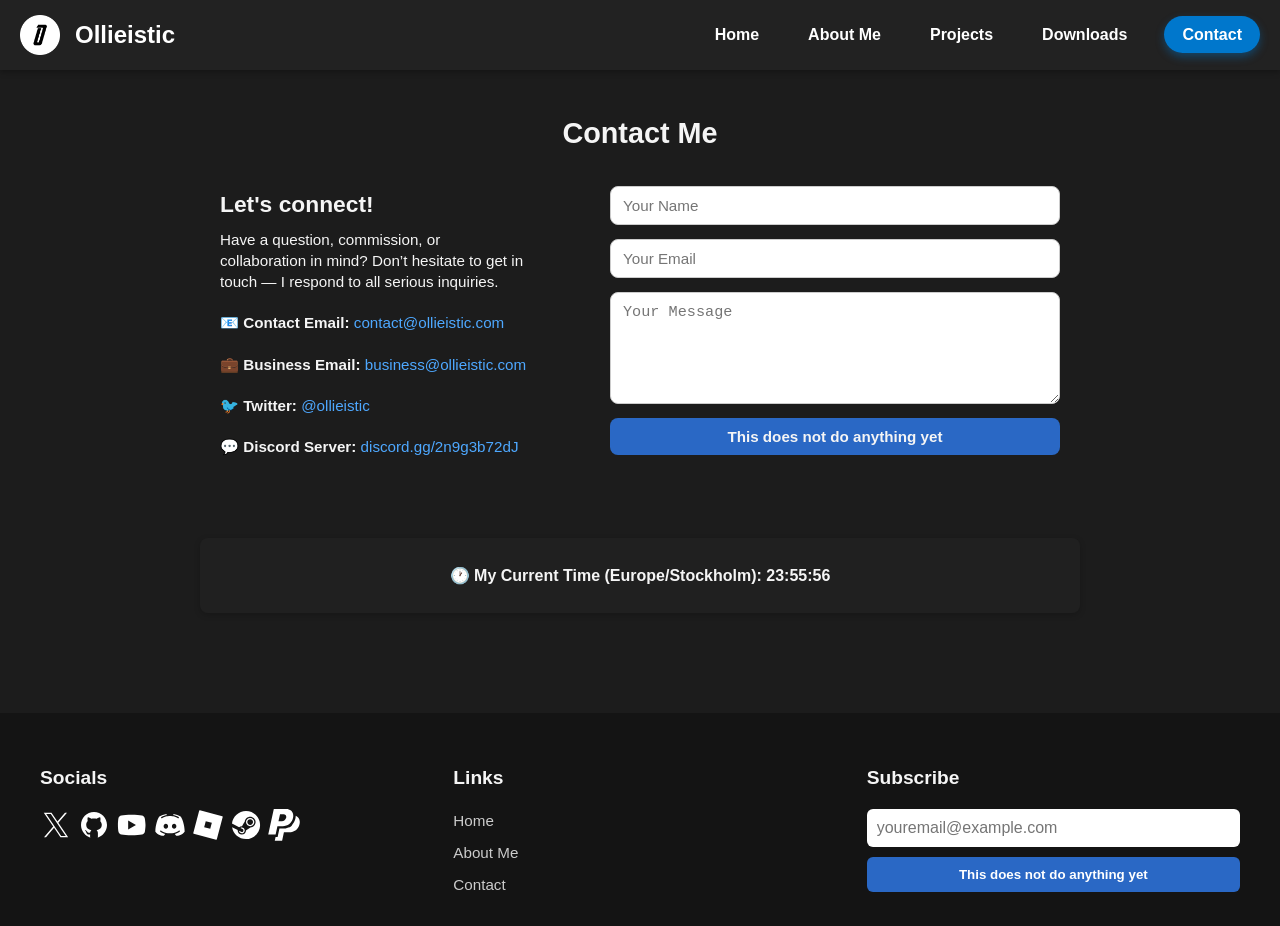
==== commit 6dca4c2e: "deploy: b0109aeb3c1a797c52f137b53308c3ddf9575fb3" ====
--- a/contact/index.html
+++ b/contact/index.html
@@ -6,13 +6,13 @@
   <title>Contact | Ollieistic</title>
   <link rel="stylesheet" href="/css/contact.css"/>
   <link rel="stylesheet" href="/css/shared.css"/>
-  <link rel="icon" type="image/png" href="/assets/icons/favicon.png"/>
+  <link rel="icon" type="image/png" href="/favicon.png"/>
   <script src="/js/timezone.js" defer></script>
 </head>
 <body>
   <nav class="navbar">
     <div class="logo-container">
-      <img src="/assets/img/logo.png" alt="Logo" class="logo" >
+      <img src="/logo.png" alt="Logo" class="logo" >
       <span class="logo-text">Ollieistic</span>
     </div>
     <ul class="nav-links">
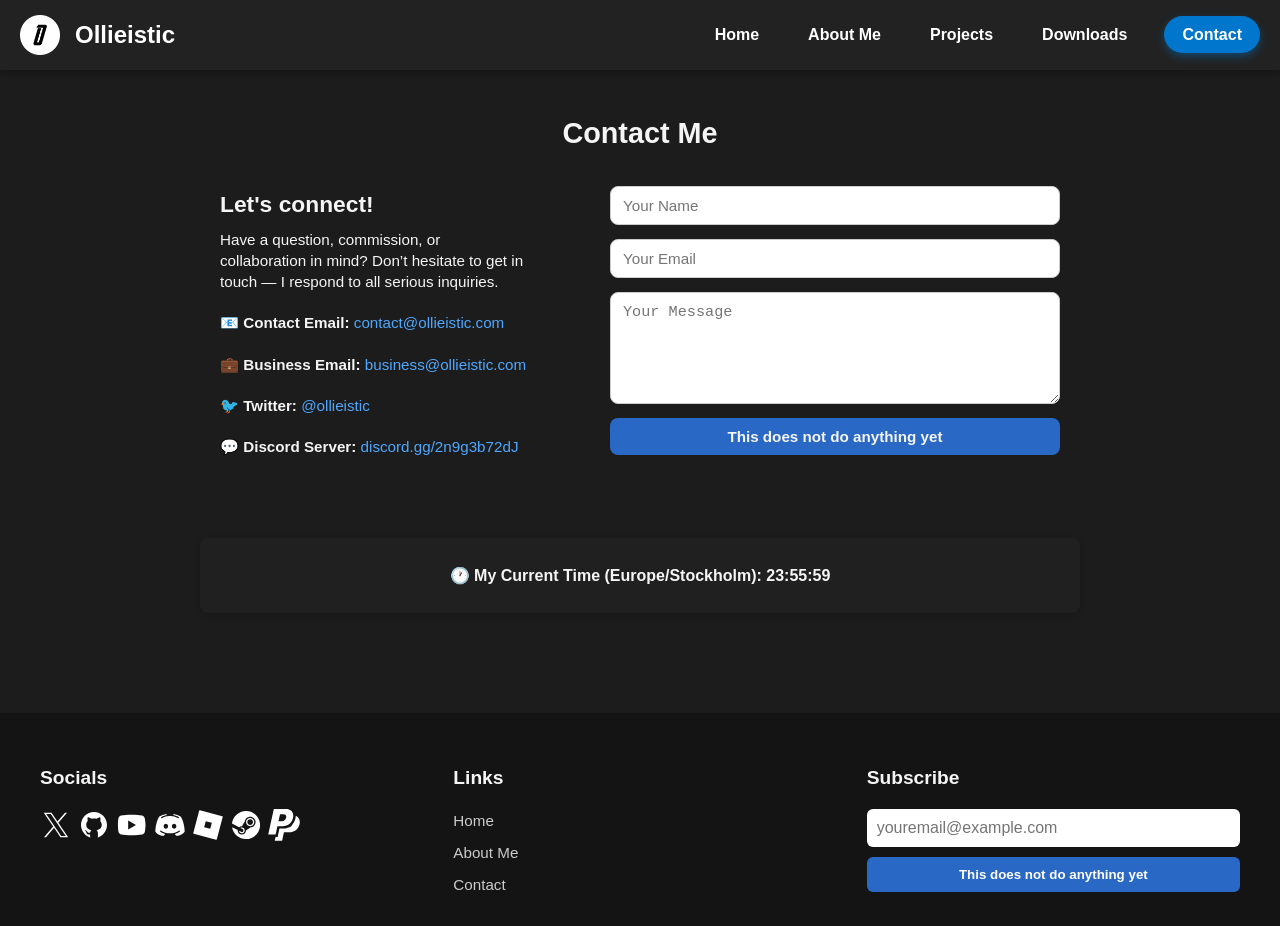
==== commit 46007f26: "deploy: ddba1c7cad7b4067898299015fe78fb6b7b674d2" ====
--- a/contact/index.html
+++ b/contact/index.html
@@ -6,13 +6,13 @@
   <title>Contact | Ollieistic</title>
   <link rel="stylesheet" href="/css/contact.css"/>
   <link rel="stylesheet" href="/css/shared.css"/>
-  <link rel="icon" type="image/png" href="/favicon.png"/>
+  <link rel="icon" type="image/png" href="/assets/favicon.png"/>
   <script src="/js/timezone.js" defer></script>
 </head>
 <body>
   <nav class="navbar">
     <div class="logo-container">
-      <img src="/logo.png" alt="Logo" class="logo" >
+      <img src="/assets/logo.png" alt="Logo" class="logo" >
       <span class="logo-text">Ollieistic</span>
     </div>
     <ul class="nav-links">
